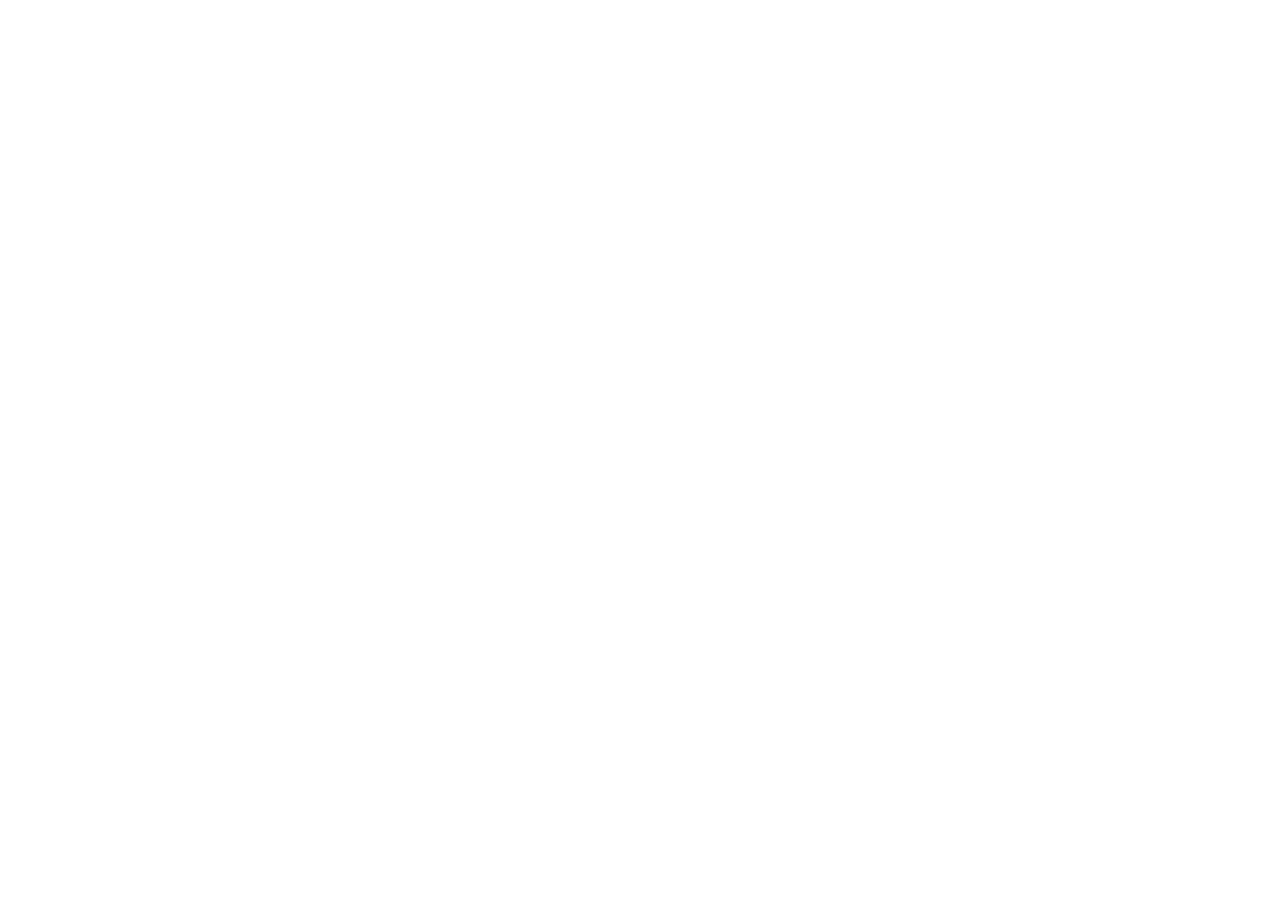
==== index.html @ 042f7673 "I added all images and svg files" ====
<!doctype html>
<html lang="en">
	<head>
		<meta charset="utf-8">
		<title>projekt</title>
		<!-- link to reset first -->
		<link rel="stylesheet" type="text/css" href="css/reset.css">
		<link rel="stylesheet" type="text/css" href="css/main.css">

	</head>
	<body>
		<div id="siteContainer">
			
		</div>
		<!-- load js at bottom so DOM gets built-->
		<script src="js/main.js"></script>
	</body>
</html>
---- css/main.css ----
@charset "utf-8";
/*CSS document*/

.hidden
{
	display: none;
}
#siteContainer 
{
	margin: 0 auto;
/*	width: 1400px;*/
	padding-left: 20px;
	padding-right: 20px;
	background-image: url(../images/Index-King_Lure-Complete.jpg);
}
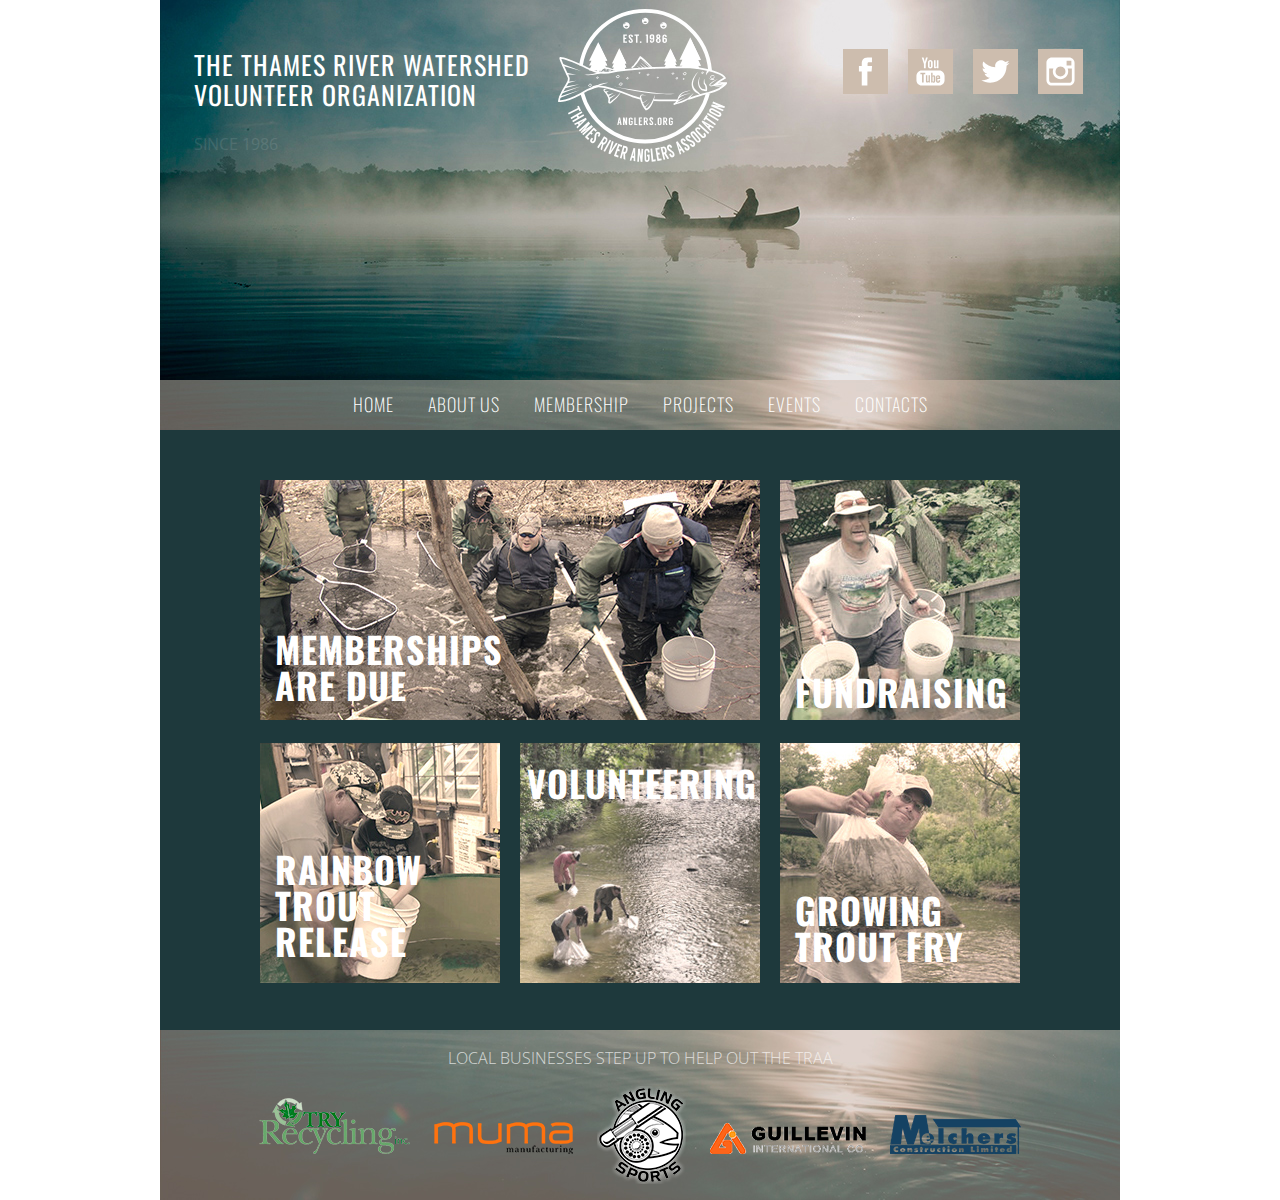
==== commit 7d407b97: "created home page using css and js" ====
--- a/index.html
+++ b/index.html
@@ -1,18 +1,161 @@
-<!doctype html>
+<!DOCTYPE html>
 <html lang="en">
-	<head>
-		<meta charset="utf-8">
-		<title>projekt</title>
-		<!-- link to reset first -->
-		<link rel="stylesheet" type="text/css" href="css/reset.css">
-		<link rel="stylesheet" type="text/css" href="css/main.css">
+<head>
+<meta charset="utf-8">
+	<title>The Thames River Watershed Volunteer Organization</title>
+	<link rel="stylesheet" type="text/css" href="css/reset.css">
+	<link href="https://fonts.googleapis.com/css?family=Open+Sans%7COswald:300,400,600" rel="stylesheet">
+	<link rel="stylesheet" type="text/css" href="css/main.css">
+</head>
+<body>
+	<div id="siteContainer">
+		<h1 class="hidden">The Thames River Organization</h1>
+		<header id="mainHeader">
+			<h2 class="hidden">The Thames River Watershed Volunteer Organization</h2>
+			<div id="mainHeaderInformation">
+				<h3 class="hidden">Information on the top of the header</h3>
+			<div id="headerText">
+				<h4 class="hidden">TRAA Header Text</h4>
+				<p class="topText">The Thames River Watershed Volunteer Organization</p>
+				<p class="yearWork">Since 1986</p>
+			</div>
+			    <div id="logo">
+					<img src="images/traa_logo.svg" alt="Main logo with fish">
+				</div> 
+				<div id="socialMedia">
+					<h4 class="hidden">Social Media</h4>
+					<ul id="iconNav">
+						<li id="facebook">
+							<a href="http://www.facebook.com">
+								<img src="images/fb.svg" alt="Facebook">
+							</a>
+						</li>
+						<li id="youtube">
+							<a href="http://www.youtube.com">
+								<img src="images/you_tube.svg" alt="Youtube">
+							</a>
+						</li>
+						<li id="twitter">
+							<a href="http://www.twitter.com">
+								<img src="images/twit.svg" alt="Twitter">
+							</a>
+						</li>
+						<li id="instagram">
+							<a href="http://www.instagram.com">
+								<img src="images/instagram.svg" alt="Instagram">
+							</a>
+						</li>
+					</ul>
+				</div>
+			</div>
+	        <nav id="mainNav">
+            <h3 class="hidden">Main Navigation</h3>
+                <ul>
+                    <li><a href="index.html">HOME</a></li>
+                    <li><a href="#">ABOUT US</a></li>
+                    <li><a href="#">MEMBERSHIP</a></li>
+                    <li><a href="#">PROJECTS</a></li>
+                    <li><a href="#">EVENTS</a></li>
+                    <li><a href="#">CONTACTS</a></li>
+                </ul>
+            </nav>
+				
+		</header>
+		<section id="mainInformation">
+			<h2 class="hidden">Main Information About The Organization</h2>
+			<div id="blockOne">
+				<h3 class="hidden">Block About Memberships and Fundraising </h3>
+				<div id="MenRiver">
+					<h4 class="hidden">Men in the River</h4>
+				<div id="MenRiverImage">
+					<img src="images/members.jpg" alt="Fishermen in the river">
+				</div>
+				<div id="MenRiverText">
+					<h5 class="hidden">Text for the "Men in the Rever"</h5>
+					<p>Memberships are due</p>
+				</div>
+				</div>
+				<div id="Carrier">
+					<h4 class="hidden">Man carries buckets with fish</h4>
+				<div id="carrierImage">
+					<img src="images/randy_and_fry.jpg" alt="Man carries buckets">
+				</div>
+				<div id="CarrierText">
+					<h5 class="hidden">Text for the "Man with buckets"</h5>
+					<p>Fundraising</p>
+				</div>
+				</div>
+			</div>
 
-	</head>
-	<body>
-		<div id="siteContainer">
-			
-		</div>
-		<!-- load js at bottom so DOM gets built-->
-		<script src="js/main.js"></script>
-	</body>
-</html>
+				<div id="blockTwo">
+				<h3 class="hidden">Block About Rainbow Trout, Volunteering and Trout Fry </h3>
+				<div id="Rainbow">
+					<h4 class="hidden">Look at Rainbow</h4>
+				<div id="RainbowImage">
+					<img src="images/fisher_with_boy.jpg" alt="Fisher with boy look at rainbow">
+				</div>
+				<div id="RainbowText">
+					<h5 class="hidden">Text for the "Rainbow"</h5>
+					<p>Rainbow Trout Release</p>
+				</div>
+				</div>
+				<div id="Volunteer">
+					<h4 class="hidden">Volunteers help clean the river</h4>
+				<div id="volunteersImage">
+					<img src="images/volunteers.jpg" alt="Three Volunteers">
+				</div>
+				<div id="VolunteerText">
+					<h5 class="hidden">Text for the "Volunteer"</h5>
+					<p>Volunteering</p>
+				</div>
+			   </div>
+			   <div id="happyFisherman">
+					<h4 class="hidden">Fisherman with little fish</h4>
+				<div id="happyFishermanImage">
+					<img src="images/fisher_with_bag.jpg" alt="Happy Fisher with bag">
+				</div>
+				<div id="happyFishermanText">
+					<h5 class="hidden">Text for the "Happy Fisherman"</h5>
+					<p>Growing Trout Fry</p>
+				</div>
+			   </div>
+			</div>
+		</section>
+		<footer id="mainFooter">
+			<h2 >Local businesses step up to help out the TRAA</h2>
+
+			<div id="localBusinesses">
+					<h3 class="hidden">Local Businesses Icons</h3>
+					<ul id="iconbusinesses">
+						<li id="tryRecycling">
+							<a href="http://tryrecycling.com">
+								<img src="images/logo_try_recycling.png" alt="Try Recycling">
+							</a>
+						</li>
+						<li id="muma">
+							<a href="http://www.mumamanufacturing.com">
+								<img src="images/logo_muma.png" alt="Muma">
+							</a>
+						</li>
+						<li id="anglingSports">
+							<a href="https://anglingsports.ca">
+								<img src="images/logo_angling_sports.png" alt="Angling Sports">
+							</a>
+						</li>
+						<li id="Guillevin">
+							<a href="https://www.guillevin.com">
+								<img src="images/logo_guillevin.png" alt="Guillevin">
+							</a>
+						</li>
+						<li id="Melchers">
+							<a href="https://www.melchersconstruction.com">
+								<img src="images/logo_melchers.png" alt="Melchers">
+							</a>
+						</li>
+					</ul>
+				</div>
+		</footer>
+	</div>
+
+</body>
+</html>--- a/css/main.css
+++ b/css/main.css
@@ -1,15 +1,257 @@
 @charset "utf-8";
 /*CSS document*/
+
+#siteContainer {
+	width: 960px; 
+	margin:0 auto;
+}
 
 .hidden
 {
 	display: none;
 }
-#siteContainer 
-{
-	margin: 0 auto;
-/*	width: 1400px;*/
-	padding-left: 20px;
-	padding-right: 20px;
-	background-image: url(../images/Index-King_Lure-Complete.jpg);
-}+
+#mainHeaderInformation {
+	height:380px;
+	background: url(../images/background_photo.jpg) no-repeat;
+	display: flex;
+	flex-direction: row;
+	justify-content: flex-start;
+
+}
+
+#headerText p.topText {
+	width: 364.46px;
+	font-family: "Oswald", sans-serif;
+	font-size: 26px;
+	line-height: 30px;
+	text-transform: uppercase;
+	margin-left: 34px;
+	margin-top: 50px;
+	color: #ffffff;
+	letter-spacing: 1px;
+}
+
+#headerText p.yearWork {
+	font-family: "Open Sans", sans-serif;
+	font-size: 16px;
+	text-transform: uppercase;
+	color: #ffffff;
+	margin-left: 34px;
+	margin-top: 26px;
+	opacity: 0.1;
+}
+#logo {
+	width: 170px;
+	height: 154px;
+	margin-top: 9px;
+}
+#socialMedia {
+	margin-top: 49px;
+	margin-left: auto;
+	margin-right: 21px;
+}
+
+#iconNav img {
+width: 45px;
+height: 45px;
+
+}
+
+#iconNav li {
+	display: inline-block;
+	margin-right: 16px;
+}
+
+#mainNav {
+	background: url(../images/background_main_nav.jpg);
+	height: 50px;
+	display: flex;
+	flex-direction: row;
+	justify-content: flex-start;
+}
+
+#mainNav ul {
+	margin: auto; 
+}
+
+#mainNav li {
+	display: inline-block;
+	color: #ffffff;
+	font-family: "Oswald", sans-serif;
+	font-size:18px;
+	text-transform: uppercase;
+	letter-spacing: 1px;
+	font-weight: lighter;
+}
+
+#mainNav a {
+color: #ffffff;
+text-decoration: none;
+margin:0 15px;
+
+}
+#mainInformation {
+	height:600px; 
+	background-color: #1e393c;
+}
+
+#blockOne {
+	display: flex;
+	flex-direction: row;
+	justify-content: center;
+	padding-top: 50px;
+
+}
+#MenRiver {
+	position: relative;
+}
+#MenRiverText {
+	position: absolute;
+	width: 235.18px;
+	font-family: "Oswald", sans-serif;
+	font-size:36px;
+	text-transform: uppercase;
+	letter-spacing: 1px;
+	color: #ffffff;
+	font-weight: bold;
+    top: 151px;
+	left: 15px;
+
+}
+
+#carrierImage {
+	margin-left: 20px;
+
+}
+
+#Carrier {
+	position: relative;
+}
+#CarrierText {
+	position: absolute;
+	font-family: "Oswald", sans-serif;
+	font-size:36px;
+	text-transform: uppercase;
+	letter-spacing: 1px;
+	color: #ffffff;
+	font-weight: bold;
+    top: 194px;
+	left: 35px;
+
+}
+
+
+#blockTwo {
+	display: flex;
+	flex-direction: row;
+	justify-content: center;
+	padding-top: 20px;
+
+}
+#Rainbow {
+	position: relative;
+}
+#RainbowText {
+	position: absolute;
+	width: 235.18px;
+	font-family: "Oswald", sans-serif;
+	font-size:36px;
+	text-transform: uppercase;
+	letter-spacing: 1px;
+	color: #ffffff;
+	font-weight: bold;
+    top: 108px;
+	left: 15px;
+
+}
+
+#volunteersImage {
+	margin-left: 20px;
+
+}
+
+#happyFishermanImage {
+	margin-left: 20px;
+
+}
+
+#Volunteer {
+	position: relative;
+}
+#VolunteerText {
+	position: absolute;
+	font-family: "Oswald", sans-serif;
+	font-size:36px;
+	text-transform: uppercase;
+	letter-spacing: 1px;
+	color: #ffffff;
+	font-weight: bold;
+    top: 22px;
+	left: 27px;
+
+}
+
+#happyFisherman {
+	position: relative;
+}
+#happyFishermanText {
+	width: 235.18px;
+	position: absolute;
+	font-family: "Oswald", sans-serif;
+	font-size:36px;
+	text-transform: uppercase;
+	letter-spacing: 1px;
+	color: #ffffff;
+	font-weight: bold;
+    top: 149px;
+	left: 35px;
+
+}
+
+#mainFooter {
+	background: url(../images/backgrond_footer.jpg);
+	height: 170px;
+}
+
+#mainFooter h2 {
+	font-family: "Open Sans", sans-serif;
+	font-size: 16px;
+	text-transform: uppercase;
+	color: #ffffff;
+	font-weight: lighter;
+	opacity: 0.7;
+	padding-top: 20px;
+	text-align: center;
+	
+
+}
+
+#localBusinesses {
+	margin-top: 20px;
+    display: flex;
+	flex-direction: row;
+	justify-content: space-evenly;
+}
+
+#iconbusinesses li {
+	display: inline-block;
+	margin: auto 10px;
+}
+
+
+#tryRecycling img {
+	padding-bottom: 30px;
+}
+
+#muma img {
+	padding-bottom: 30px;
+}
+
+#Guillevin img {
+	padding-bottom: 30px;
+}
+
+#Melchers img {
+	padding-bottom: 30px;
+}
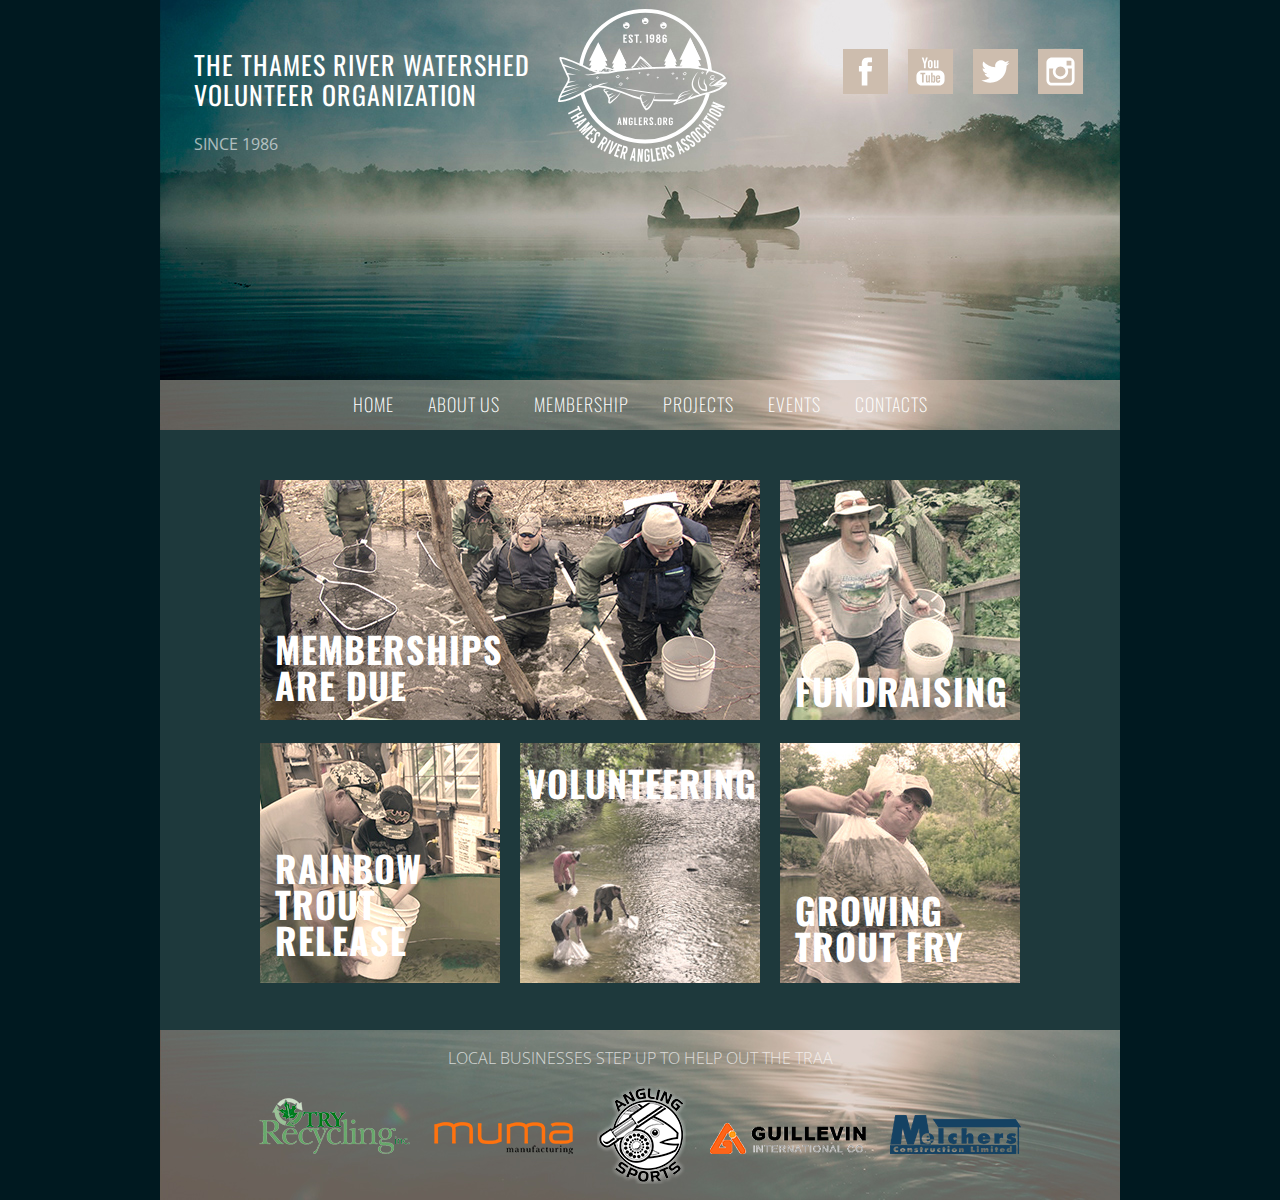
==== commit 2f6a2ede: "I added all pages, exept of contact one (it did not finish)" ====
--- a/index.html
+++ b/index.html
@@ -52,11 +52,11 @@
             <h3 class="hidden">Main Navigation</h3>
                 <ul>
                     <li><a href="index.html">HOME</a></li>
-                    <li><a href="#">ABOUT US</a></li>
-                    <li><a href="#">MEMBERSHIP</a></li>
-                    <li><a href="#">PROJECTS</a></li>
-                    <li><a href="#">EVENTS</a></li>
-                    <li><a href="#">CONTACTS</a></li>
+                    <li><a href="about.html">ABOUT US</a></li>
+                    <li><a href="membership.html">MEMBERSHIP</a></li>
+                    <li><a href="projects.html">PROJECTS</a></li>
+                    <li><a href="events.html">EVENTS</a></li>
+                    <li><a href="contact.html">CONTACTS</a></li>
                 </ul>
             </nav>
 				
@@ -156,6 +156,7 @@
 				</div>
 		</footer>
 	</div>
+	<script src="js/main.js"></script> 
 
 </body>
 </html>--- a/css/main.css
+++ b/css/main.css
@@ -1,5 +1,10 @@
 @charset "utf-8";
 /*CSS document*/
+
+body {
+	background-color: #001920;
+
+}
 
 #siteContainer {
 	width: 960px; 
@@ -39,7 +44,7 @@
 	color: #ffffff;
 	margin-left: 34px;
 	margin-top: 26px;
-	opacity: 0.1;
+	opacity: 0.6;
 }
 #logo {
 	width: 170px;
@@ -136,7 +141,7 @@
 	letter-spacing: 1px;
 	color: #ffffff;
 	font-weight: bold;
-    top: 194px;
+    top: 193px;
 	left: 35px;
 
 }
@@ -161,7 +166,7 @@
 	letter-spacing: 1px;
 	color: #ffffff;
 	font-weight: bold;
-    top: 108px;
+    top: 107px;
 	left: 15px;
 
 }
@@ -255,3 +260,502 @@
 #Melchers img {
 	padding-bottom: 30px;
 }
+
+/*ABOUT US*/
+
+#mainAbout {
+	height:816px; 
+	background-color: #1e393c;
+}
+
+#mainAbout h2.about {
+	font-family: "Oswald", sans-serif;
+	font-size:36px;
+	text-transform: uppercase;
+	letter-spacing: 1px;
+	color: #ffffff;
+	font-weight: bold;
+    padding-top: 61px;
+	text-align: center;
+}
+
+#mainAbout hr {
+	border:none;
+	margin: 40px auto;
+	width: 488px;
+	background-color:#ffffff;
+	height: 3px;
+}
+
+#textAbout {
+	width: 760px; 
+	margin: 0 auto;
+}
+
+.aboutText {
+	width: 760px;
+	font-family: "Open Sans", sans-serif;
+	font-size: 14px;
+	color: #ffffff;
+	font-weight: lighter;
+	text-align: left;
+	line-height: 20px;
+	padding-left: 10px;
+	letter-spacing: 0.34px;
+}
+
+.aboutText p {
+	margin-bottom: 25px;
+}
+
+#blockAbout {
+    display: flex;
+	flex-direction: row;
+	justify-content: center;
+	padding-top: 5px;
+}
+
+#fishBreeding {
+	position: relative;
+}
+#fishBreedingText {
+	position: absolute;
+	width: 235.18px;
+	font-family: "Oswald", sans-serif;
+	font-size:36px;
+	text-transform: uppercase;
+	letter-spacing: 1px;
+	color: #ffffff;
+	font-weight: bold;
+    top: 192px;
+	left: 4px;
+
+}
+
+#EnvironmentImage {
+	margin-left: 20px;
+
+}
+
+#Environment {
+	position: relative;
+}
+#EnvironmentText {
+	position: absolute;
+	font-family: "Oswald", sans-serif;
+	font-size:36px;
+	text-transform: uppercase;
+	letter-spacing: 1px;
+	color: #ffffff;
+	font-weight: bold;
+    top: 192px;
+	left: 35px;
+
+}
+
+#CommunityImage {
+	margin-left: 20px;
+
+}
+
+#Community {
+	position: relative;
+}
+#CommunityText {
+	position: absolute;
+	font-family: "Oswald", sans-serif;
+	font-size:36px;
+	text-transform: uppercase;
+	letter-spacing: 1px;
+	color: #ffffff;
+	font-weight: bold;
+    top: 192px;
+	left: 50px;
+
+
+}
+
+ /* MEMBERSHIP*/
+
+ #mainMembership {
+	height:615px; 
+	background-color: #1e393c;
+}
+
+#blockOneMembership {
+	display: flex;
+	flex-direction: row;
+	justify-content: flex-start;
+	padding-top: 50px;
+	padding-left: 100px;
+
+}
+
+#MembershipOneText {
+	width: 240px;
+	margin-left: 20px;
+
+}
+
+#MembershipOneText h2 {
+	font-family: "Oswald", sans-serif;
+	font-size:36px;
+	text-transform: uppercase;
+	letter-spacing: 1px;
+	color: #ffffff;
+	font-weight: bold;
+	line-height: 40px;
+}
+
+#MembershipOneText p {
+	font-family: "Oswald", sans-serif;
+	font-size:70px;
+	text-transform: uppercase;
+	letter-spacing: 1px;
+	color: #ffffff;
+	font-weight: bold;
+	padding-top: 15px;
+}
+
+#MembershipOneText span {
+	font-family: "Oswald", sans-serif;
+	font-size:50px;
+	text-transform: uppercase;
+	letter-spacing: 1px;
+	color: #ffffff;
+	font-weight: bold;
+	padding-top: 15px;
+}
+
+#blockTwoMembership {
+	display: flex;
+	flex-direction: row;
+	justify-content: flex-start;
+	padding-top: 20px;
+	padding-left: 100px;
+}
+
+#blockTwoMembershipText {
+	padding-top: 15px;
+	width: 500px;
+}
+
+#blockTwoMembershipText hr {
+	border:none;
+    width: 500px;
+	background-color:#ffffff;
+	height: 3px;
+}
+
+#blockTwoMembershipText article {
+	padding-top: 25px;
+}
+
+#blockTwoMembershipText p {
+	font-family: "Open Sans", sans-serif;
+	font-size: 14px;
+	color: #ffffff;
+	font-weight: lighter;
+	text-align: left;
+	line-height: 20px;
+	letter-spacing: 0.34px;
+}
+
+#blockTwoMembershipText p.textPartTwo {
+	padding-top:15px;
+}
+
+#buttonMembership {
+	margin-left: 20px;
+	width: 170px;
+	height: 50px;
+	background-color: #767b75;
+}
+
+#buttonMembership h2 {
+	font-family: "Open Sans", sans-serif;
+	font-size: 14px;
+	color: #ffffff;
+	text-transform: uppercase;
+	line-height: 20px;
+	letter-spacing: 0.34px;
+	text-align: center;
+	margin-top: 15px;
+}
+
+   /*PROJECTS*/
+
+#mainProjects {
+	height:685px; 
+	background-color: #1e393c;
+}
+
+#mainProjects h2 {
+	font-family: "Oswald", sans-serif;
+	font-size:36px;
+	text-transform: uppercase;
+	letter-spacing: 1px;
+	color: #ffffff;
+	font-weight: bold;
+	text-align: center;
+	padding-top: 50px;
+}
+
+#blockOneProjects {
+	margin-top: 50px;
+	margin-left: 100px;
+	display: flex;
+	flex-direction: row;
+	justify-content: flex-start;
+
+
+}
+
+#monitoringProgram {
+	position: relative;
+}
+
+#textImage {
+	position: absolute;
+	top: 150px;
+	left: 18px;
+
+}
+
+#textImage p {
+	font-family: "Oswald", sans-serif;
+	font-size:36px;
+	text-transform: uppercase;
+	letter-spacing: 1px;
+	color: #ffffff;
+	font-weight: bold;
+	line-height: 40px;
+}
+
+#textAndButton {
+	width: 240px;
+	height: 240px;
+	margin-left: 20px;
+}
+
+#textAndButton h5 {
+	font-family: "Open Sans", sans-serif;
+	font-size: 24px;
+	color: #ffffff;
+	text-transform: uppercase;
+	text-align: left;
+}
+
+#textAndButton hr {
+	border:none;
+    width: 240px;
+	background-color:#ffffff;
+	height: 3px;
+}
+
+#textAndButton p {
+	font-family: "Open Sans", sans-serif;
+	font-size: 14px;
+	color: #ffffff;
+	line-height: 20px;
+	letter-spacing: 0.34px;
+	text-align: left;
+	margin-top: 17px;
+}
+
+#buttonProjects {
+	margin-top: 17px;
+	width: 119px;
+	height: 50px;
+	background-color: #767b75;
+}
+
+#buttonProjects h5 {
+	font-family: "Open Sans", sans-serif;
+	font-size: 14px;
+	color: #ffffff;
+	letter-spacing: 0.34px;
+	text-align: center;
+	padding-top: 18px;
+}
+
+#blockTwoProjects {
+	margin-top: 20px;
+	margin-left: 100px;
+	display: flex;
+	flex-direction: row;
+	justify-content: flex-start;
+
+
+}
+
+#hatcheryProgram {
+	position: relative;
+}
+
+#textImageTwo {
+	position: absolute;
+	top: 193px;
+	left: 18px;
+
+}
+
+#textImageTwo p {
+	font-family: "Oswald", sans-serif;
+	font-size:36px;
+	text-transform: uppercase;
+	letter-spacing: 1px;
+	color: #ffffff;
+	font-weight: bold;
+	line-height: 40px;
+}
+
+
+     /*EVENTS*/
+
+#mainEvents {
+	height: 945px;
+	background-color: #1e393c;
+}
+
+#mainEvents h2 {
+	font-family: "Oswald", sans-serif;
+	font-size:36px;
+	text-transform: uppercase;
+	letter-spacing: 1px;
+	color: #ffffff;
+	font-weight: bold;
+	text-align: center;
+	padding-top: 50px;
+}
+
+#blockEvents {
+	margin-top: 50px;
+	margin-left: 100px;
+	display: flex;
+	flex-direction: row;
+	justify-content: flex-start;
+}
+
+#textAndButtonEvents {
+	width: 500px;
+	height: 240px;
+	margin-left: 20px;
+}
+
+#textAndButtonEvents h5.headerForEvents {
+    font-family: "Oswald", sans-serif;
+	font-size:36px;
+	text-transform: uppercase;
+	letter-spacing: 1px;
+	color: #ffffff;
+	font-weight: bold;
+	text-align: left;
+	margin-top: -4px;
+}
+#line {
+	width: 240px;
+	padding-top: 5px;
+}
+#line hr{
+	border:none;
+    width: 240px;
+	background-color:#ffffff;
+	height: 3px;
+	align-items: left;
+}
+
+#textForEvents h6 {
+	font-family: "Open Sans", sans-serif;
+	font-size: 24px;
+	color: #ffffff;
+	letter-spacing: 0.34px;
+	text-align: left;
+	text-transform: uppercase;
+}
+
+#textForEvents p {
+	font-family: "Open Sans", sans-serif;
+	font-size: 14px;
+	color: #ffffff;
+	line-height: 20px;
+	letter-spacing: 0.34px;
+	text-align: left;
+	margin-top: 13px;
+}
+
+#blockEventsTwo {
+	margin-top: 20px;
+	margin-left: 100px;
+	display: flex;
+	flex-direction: row;
+	justify-content: flex-start;
+}
+
+#blockEventsThree {
+		margin-top: 20px;
+	margin-left: 100px;
+	display: flex;
+	flex-direction: row;
+	justify-content: flex-start;
+}
+ 
+      /*CONTACT PAGE*/
+
+#mainCon {
+	height: 785px;
+	background-color: #1e393c;
+}
+
+#contactOne {
+   padding-top: 50px;
+   padding-left: 50px;
+}
+
+#contactOne h3{
+	font-family: "Oswald", sans-serif;
+	font-size:36px;
+	text-transform: uppercase;
+	letter-spacing: 1px;
+	color: #ffffff;
+	font-weight: bold;
+}
+
+
+#nameArea {
+	margin-top: 52px;
+}
+ input {
+ 	border: none;
+ 	margin-top: 30px;
+ 	width: 239px;
+ 	height: 49px;
+ 	background-color: #767b75;
+ }
+
+ input::placeholder {
+ 	font-family: "Open Sans", sans-serif;
+	font-size: 16px;
+	color: #ffffff;
+	letter-spacing: 0.34px;
+	padding-top: 16px;
+	padding-left: 7px;
+	text-transform: uppercase;
+
+}
+
+.colortext {
+	font-family: "Open Sans", sans-serif;
+	font-size: 16px;
+	color: #ffffff;
+	letter-spacing: 0.34px;
+
+}
+
+#left {
+	margin-left: 23px;
+}
+
+#emailOne {
+	width: 508px;
+}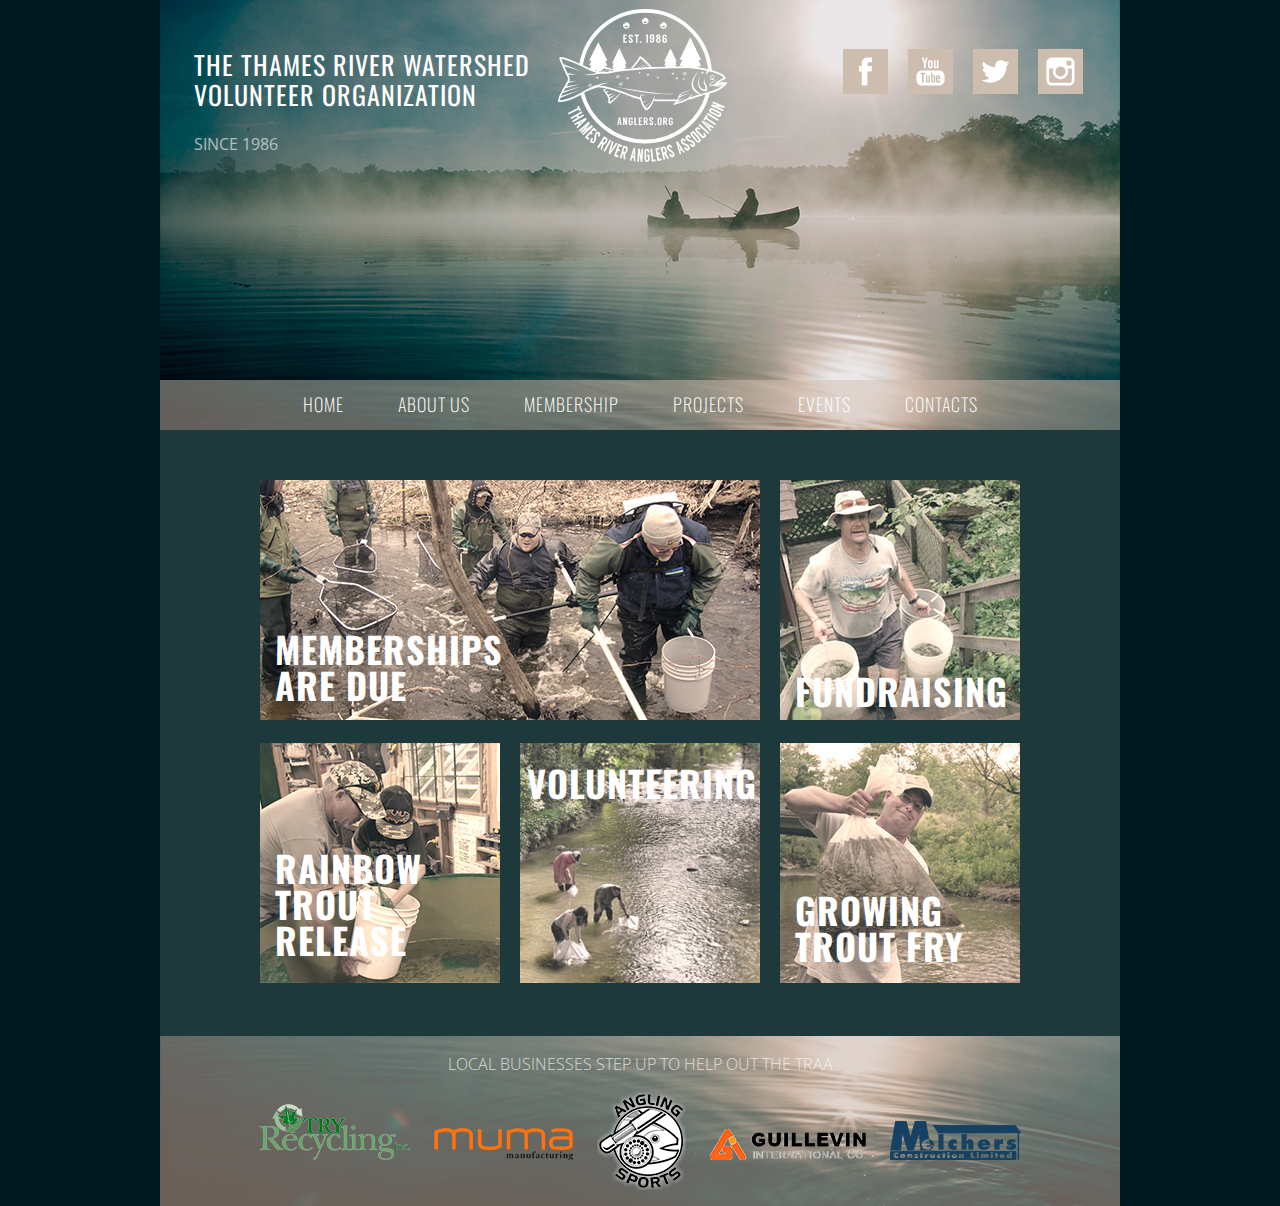
==== commit 55e87473: "Created animation with Olha" ====
--- a/index.html
+++ b/index.html
@@ -19,7 +19,7 @@
 				<p class="topText">The Thames River Watershed Volunteer Organization</p>
 				<p class="yearWork">Since 1986</p>
 			</div>
-			    <div id="logo">
+			    <div id="logo" class="animated">
 					<img src="images/traa_logo.svg" alt="Main logo with fish">
 				</div> 
 				<div id="socialMedia">
@@ -48,7 +48,7 @@
 					</ul>
 				</div>
 			</div>
-	        <nav id="mainNav">
+	        <nav id="mainNav" class="animation">
             <h3 class="hidden">Main Navigation</h3>
                 <ul>
                     <li><a href="index.html">HOME</a></li>
--- a/css/main.css
+++ b/css/main.css
@@ -51,12 +51,28 @@
 	height: 154px;
 	margin-top: 9px;
 }
+
+.animated {
+	animation-name: logoOpacity;
+	animation-duration: 6s;
+	animation-iteration-count: 1;
+}
+
+@keyframes logoOpacity {
+	0% {opacity: 0;}
+	25% {opacity: 0.25}
+	50% {opacity: 0.5;}
+	75% {opacity: 0.7}
+	100% { opacity: 1; }
+}
+
 #socialMedia {
 	margin-top: 49px;
 	margin-left: auto;
 	margin-right: 21px;
 }
 
+
 #iconNav img {
 width: 45px;
 height: 45px;
@@ -91,13 +107,50 @@
 }
 
 #mainNav a {
-color: #ffffff;
-text-decoration: none;
-margin:0 15px;
-
-}
+  color: #ffffff;
+  text-decoration: none;
+  margin:0 15px;
+  position: relative;
+  z-index: 0;
+  cursor: pointer;
+  padding: 11px 10px 13px 10px;
+
+}
+
+div #mainNav a:before,
+div #mainNav a:after
+{
+	position: absolute;
+	width: 0px;
+	height: 100%;
+	top: 0px;
+	content: '';
+	background: #fff;
+	opacity: 0.3;
+	transition: all 0.3s;
+
+}
+
+div #mainNav a:before 
+{
+	left: 0px;
+}
+
+div #mainNav a:after {
+   right: 0px;
+}
+
+div #mainNav a:hover:before,
+div #mainNav a:hover:after
+{
+	width: 100%;
+}
+
+
+
+
 #mainInformation {
-	height:600px; 
+	padding-bottom: 50px; 
 	background-color: #1e393c;
 }
 
@@ -264,7 +317,7 @@
 /*ABOUT US*/
 
 #mainAbout {
-	height:816px; 
+	padding-bottom: 50px;
 	background-color: #1e393c;
 }
 
@@ -277,6 +330,42 @@
 	font-weight: bold;
     padding-top: 61px;
 	text-align: center;
+}
+
+.titles {
+	position: relative;
+	display: block;
+	transform: translateY(6rem);
+	animation: up 500ms linear forwards;
+	z-index: 1;
+	animation-duration: 1s;
+
+}
+
+.titles::before,
+.titles::after {
+   position: absolute;
+   content: "";
+   width: 0px;
+   height: 1px;
+   left: 0px;
+   z-index: -1;
+}
+
+.textEffect {
+	font-size: 0;
+	position: relative;
+	overflow: hidden;
+	padding-bottom: 0.4rem;
+}
+
+@keyframes up {
+	100% {
+		transform: translateY(0);
+		opacity: 1;
+	}
+	0% {opacity: 0;}
+	25% {opacity: 0.3;}
 }
 
 #mainAbout hr {
@@ -378,7 +467,7 @@
  /* MEMBERSHIP*/
 
  #mainMembership {
-	height:615px; 
+	padding-bottom: 50px; 
 	background-color: #1e393c;
 }
 
@@ -486,8 +575,8 @@
    /*PROJECTS*/
 
 #mainProjects {
-	height:685px; 
 	background-color: #1e393c;
+	padding-bottom: 50px;
 }
 
 #mainProjects h2 {
@@ -537,9 +626,22 @@
 	height: 240px;
 	margin-left: 20px;
 }
+#textAndButtonTwo {
+	width: 240px;
+	height: 240px;
+	margin-left: 20px;
+}
 
 #textAndButton h5 {
 	font-family: "Open Sans", sans-serif;
+	font-size: 24px;
+	color: #ffffff;
+	text-transform: uppercase;
+	text-align: left;
+}
+
+#textAndButtonTwo h5{
+    font-family: "Open Sans", sans-serif;
 	font-size: 24px;
 	color: #ffffff;
 	text-transform: uppercase;
@@ -553,6 +655,13 @@
 	height: 3px;
 }
 
+#textAndButtonTwo hr {
+	border:none;
+    width: 240px;
+	background-color:#ffffff;
+	height: 3px;
+}
+
 #textAndButton p {
 	font-family: "Open Sans", sans-serif;
 	font-size: 14px;
@@ -563,21 +672,51 @@
 	margin-top: 17px;
 }
 
-#buttonProjects {
+#textAndButtonTwo p {
+   font-family: "Open Sans", sans-serif;
+	font-size: 14px;
+	color: #ffffff;
+	line-height: 20px;
+	letter-spacing: 0.34px;
+	text-align: left;
+	margin-top: 17px;
+}
+
+
+#buttonProjectsOne {
 	margin-top: 17px;
 	width: 119px;
 	height: 50px;
 	background-color: #767b75;
 }
-
-#buttonProjects h5 {
-	font-family: "Open Sans", sans-serif;
+#buttonProjectsOne h5 {
+	padding-top: 17px;
+    font-family: "Open Sans", sans-serif;
 	font-size: 14px;
 	color: #ffffff;
 	letter-spacing: 0.34px;
 	text-align: center;
-	padding-top: 18px;
-}
+	text-transform: uppercase;
+
+}
+
+#buttonProjectsTwo {
+	margin-top: 17px;
+	width: 119px;
+	height: 50px;
+	background-color: #767b75;
+}
+#buttonProjectsTwo h5 {
+	padding-top: 17px;
+    font-family: "Open Sans", sans-serif;
+	font-size: 14px;
+	color: #ffffff;
+	letter-spacing: 0.34px;
+	text-align: center;
+	text-transform: uppercase;
+
+}
+
 
 #blockTwoProjects {
 	margin-top: 20px;
@@ -614,7 +753,7 @@
      /*EVENTS*/
 
 #mainEvents {
-	height: 945px;
+	padding-bottom: 50px;
 	background-color: #1e393c;
 }
 
@@ -637,13 +776,64 @@
 	justify-content: flex-start;
 }
 
-#textAndButtonEvents {
+.textAndButtonEvents {
 	width: 500px;
 	height: 240px;
 	margin-left: 20px;
 }
 
-#textAndButtonEvents h5.headerForEvents {
+#buttonEventOne {
+	margin-top: 17px;
+	width: 119px;
+	height: 50px;
+	background-color: #767b75;
+}
+#buttonEventOne h5 {
+	padding-top: 17px;
+    font-family: "Open Sans", sans-serif;
+	font-size: 14px;
+	color: #ffffff;
+	letter-spacing: 0.34px;
+	text-align: center;
+	text-transform: uppercase;
+
+}
+
+#buttonEventTwo {
+	margin-top: 17px;
+	width: 119px;
+	height: 50px;
+	background-color: #767b75;
+}
+#buttonEventTwo h5 {
+	padding-top: 17px;
+    font-family: "Open Sans", sans-serif;
+	font-size: 14px;
+	color: #ffffff;
+	letter-spacing: 0.34px;
+	text-align: center;
+	text-transform: uppercase;
+
+}
+
+#buttonEventThree {
+	margin-top: 17px;
+	width: 119px;
+	height: 50px;
+	background-color: #767b75;
+}
+#buttonEventThree h5 {
+	padding-top: 17px;
+    font-family: "Open Sans", sans-serif;
+	font-size: 14px;
+	color: #ffffff;
+	letter-spacing: 0.34px;
+	text-align: center;
+	text-transform: uppercase;
+
+}
+
+.headerEvents h5.headerForEvents {
     font-family: "Oswald", sans-serif;
 	font-size:36px;
 	text-transform: uppercase;
@@ -653,19 +843,18 @@
 	text-align: left;
 	margin-top: -4px;
 }
-#line {
+.line {
 	width: 240px;
 	padding-top: 5px;
 }
-#line hr{
+.line hr{
 	border:none;
     width: 240px;
 	background-color:#ffffff;
 	height: 3px;
-	align-items: left;
-}
-
-#textForEvents h6 {
+}
+
+.textForEvents h6 {
 	font-family: "Open Sans", sans-serif;
 	font-size: 24px;
 	color: #ffffff;
@@ -674,7 +863,7 @@
 	text-transform: uppercase;
 }
 
-#textForEvents p {
+.textForEvents p {
 	font-family: "Open Sans", sans-serif;
 	font-size: 14px;
 	color: #ffffff;
@@ -693,18 +882,30 @@
 }
 
 #blockEventsThree {
-		margin-top: 20px;
+	margin-top: 20px;
 	margin-left: 100px;
 	display: flex;
 	flex-direction: row;
 	justify-content: flex-start;
+}
+
+.buttonProjects h5{
+	font-family: "Open Sans", sans-serif;
+	font-size: 14px;
+	color: #ffffff;
+	letter-spacing: 0.34px;
+	text-align: center;
+	text-transform: uppercase;
 }
  
       /*CONTACT PAGE*/
 
 #mainCon {
-	height: 785px;
+	padding-bottom: 50px;
 	background-color: #1e393c;
+	display: flex;
+	flex-direction: row;
+	justify-content: flex-start;
 }
 
 #contactOne {
@@ -712,18 +913,18 @@
    padding-left: 50px;
 }
 
-#contactOne h3{
-	font-family: "Oswald", sans-serif;
-	font-size:36px;
-	text-transform: uppercase;
-	letter-spacing: 1px;
-	color: #ffffff;
-	font-weight: bold;
-}
-
-
-#nameArea {
-	margin-top: 52px;
+#contactOne h3 {
+	font-family: "Oswald", sans-serif;
+	font-size:36px;
+	text-transform: uppercase;
+	letter-spacing: 1px;
+	color: #ffffff;
+	font-weight: bold;
+}
+
+
+#formOne {
+	margin-top: 22px;
 }
  input {
  	border: none;
@@ -752,10 +953,135 @@
 
 }
 
-#left {
+#surname {
 	margin-left: 23px;
 }
 
-#emailOne {
+#MembershipNum {
+	margin-left: 23px;
+}
+
+#emailAddress {
 	width: 508px;
+}
+
+#formFour {
+	margin-top: 30px;
+}
+
+#formFour label {
+	font-family: "Open Sans", sans-serif;
+	font-size: 16px;
+	color: #ffffff;
+	letter-spacing: 0.34px;
+	text-transform: uppercase;
+
+}
+#formFour select {
+	-webkit-appearance: none;
+    -webkit-border-radius: 0px;
+	border: none;
+ 	width: 365px;
+ 	height: 49px;
+ 	background-color: #767b75;
+ 	margin-left: 17px;
+ 	font-family: "Open Sans", sans-serif;
+	font-size: 16px;
+	color: #ffffff;
+	letter-spacing: 0.34px;
+	text-transform: uppercase;
+}
+
+
+#participation {
+	padding-left: 7px;
+}
+
+#formFive {
+	display: flex;
+	flex-direction: column;
+	justify-content: flex-start;
+	margin-top: 30px;
+}
+
+#formFive label {
+	font-family: "Open Sans", sans-serif;
+	font-size: 16px;
+	color: #ffffff;
+	letter-spacing: 0.34px;
+	text-transform: uppercase;
+
+}
+
+#formFive textarea {
+	margin-top: 30px;
+	border: none;
+ 	width: 508px;
+ 	height: 137px;
+ 	background-color: #767b75;
+ 	font-family: "Open Sans", sans-serif;
+	font-size: 16px;
+	color: #ffffff;
+	letter-spacing: 0.34px;
+}
+
+#button {
+	margin-top: 50px;
+	
+}
+
+button {
+border: none;
+ 	width: 118px;
+ 	height: 50px;
+ 	background-color: #767b75;
+ 	font-family: "Open Sans", sans-serif;
+	font-size: 16px;
+	color: #ffffff;
+	letter-spacing: 0.34px;
+	text-transform: uppercase;
+}
+
+#contactTwo {
+   padding-top: 50px;
+   padding-left: 20px;
+}
+
+#contactTwo h3 {
+    font-family: "Oswald", sans-serif;
+	font-size:36px;
+	text-transform: uppercase;
+	letter-spacing: 1px;
+	color: #ffffff;
+	font-weight: bold;
+}
+#contactTwo img {
+	margin-top: 52px;
+
+}
+
+#contactText {
+	width: 240px;
+	margin-top: 25px;
+}
+
+#contactText p {
+	font-family: "Open Sans", sans-serif;
+	font-size: 14px;
+	color: #ffffff;
+	letter-spacing: 0.34px;
+	line-height: 20px;
+}
+
+#lineTwo {
+	margin-top: 20px;
+	margin-bottom: 20px;
+	border:none;
+    width: 240px;
+	background-color:#ffffff;
+	height: 3px;
+}
+
+#contactText p.adress {
+	margin-bottom: 23px;
 }